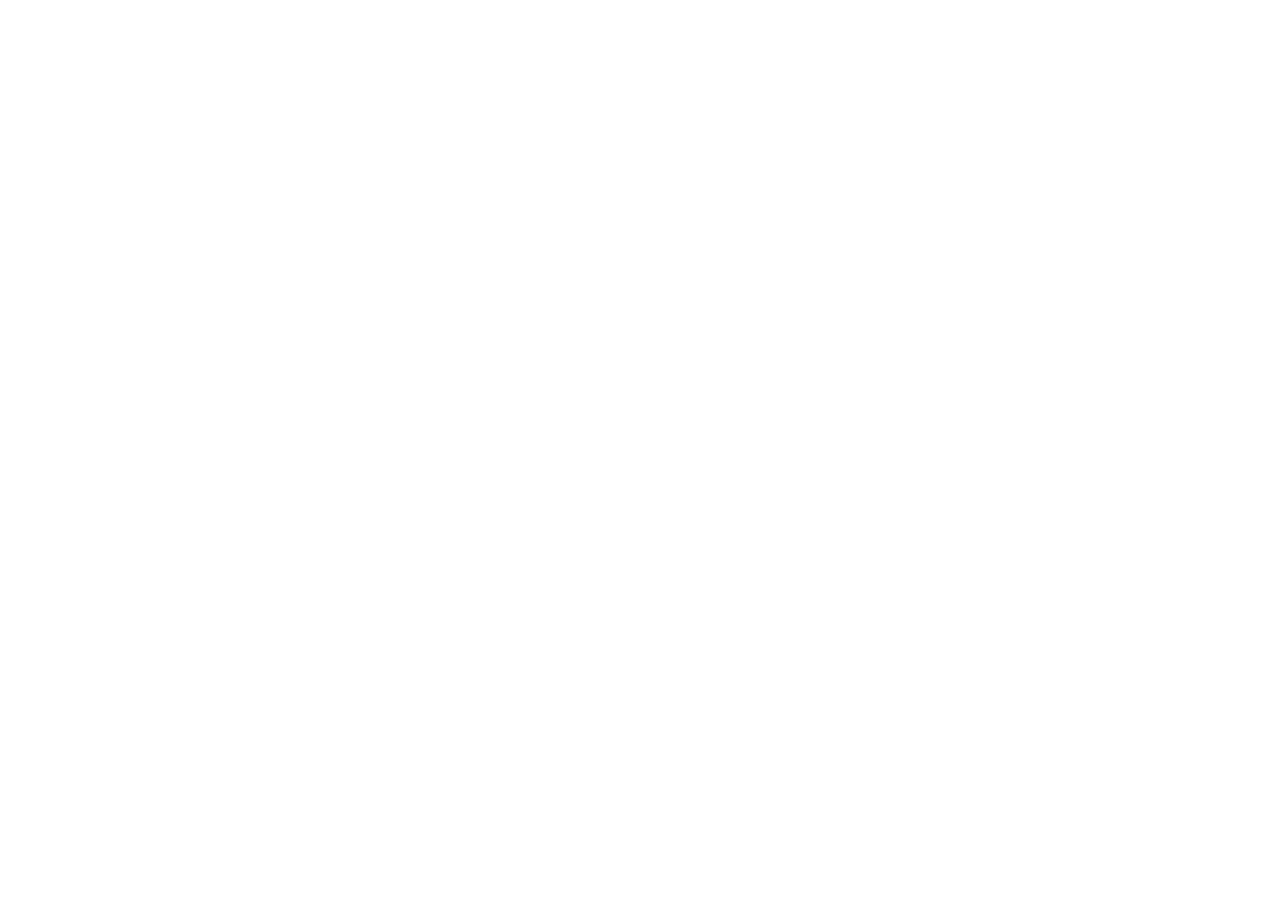
==== index.html @ d0430398 "rename index file" ====
<!DOCTYPE html>
<html>
	<head>
		<title>Page Title</title>
		<link rel="stylesheet" href="style.css>
	</head>
	<body>
		<h1>My first Heading</h1>
		<p>My first paragraph.</p>
		<p>My second paragraph.</p>
	</body>
</html>
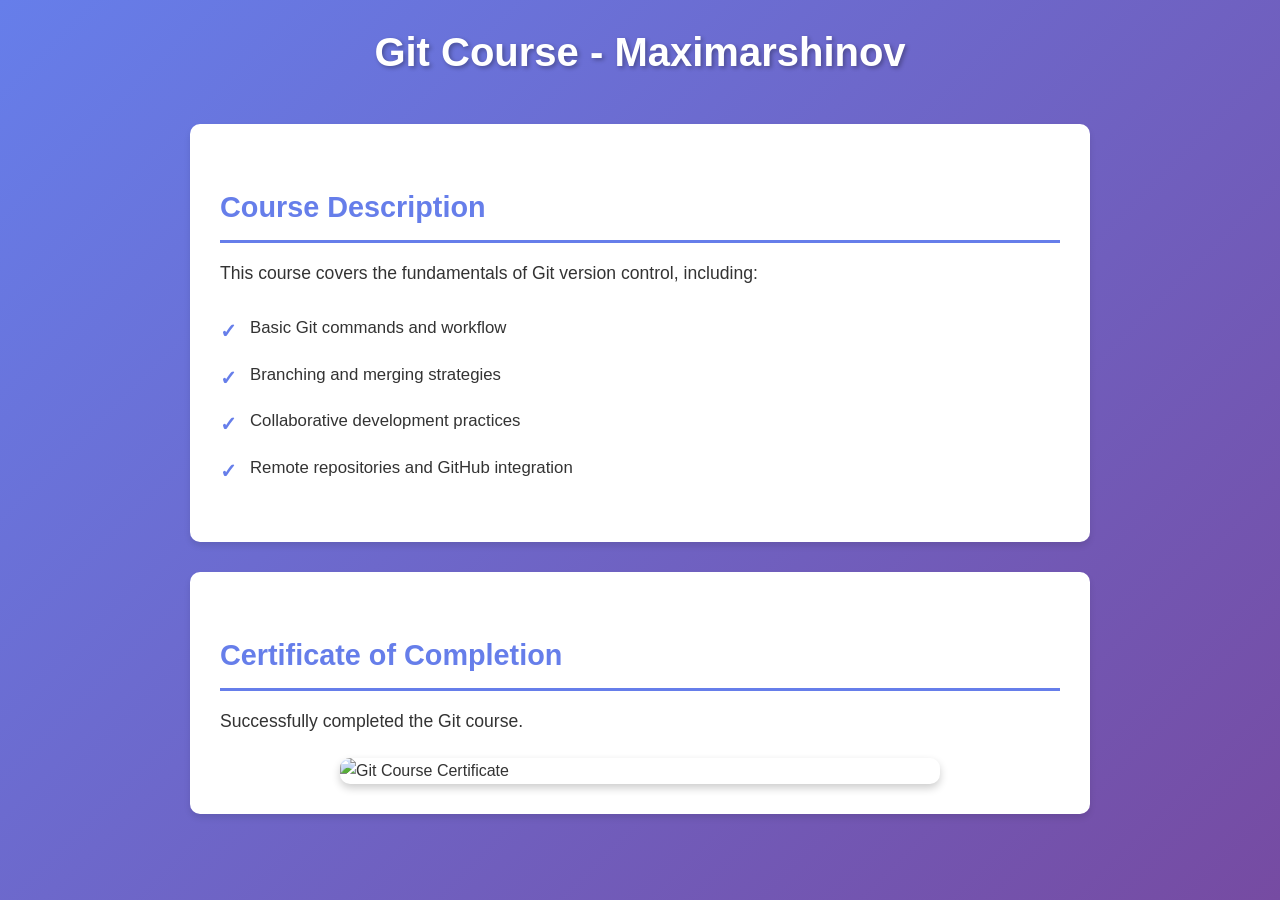
==== commit 13af0087: "chore: move *.html to root directory" ====
--- a/index.html
+++ b/index.html
@@ -1,12 +1,28 @@
 <!DOCTYPE html>
 <html>
 	<head>
-		<title>Page Title</title>
-		<link rel="stylesheet" href="style.css>
+		<title>Git Course Certificate</title>
+		<link rel="stylesheet" href="/css/style.css">
 	</head>
 	<body>
-		<h1>My first Heading</h1>
-		<p>My first paragraph.</p>
-		<p>My second paragraph.</p>
+		<h1>Git Course - Maximarshinov</h1>
+		
+		<section>
+			<h2>Course Description</h2>
+			<p>This course covers the fundamentals of Git version control, including:</p>
+			<ul>
+				<li>Basic Git commands and workflow</li>
+				<li>Branching and merging strategies</li>
+				<li>Collaborative development practices</li>
+				<li>Remote repositories and GitHub integration</li>
+			</ul>
+		</section>
+		
+		<section>
+			<h2>Certificate of Completion</h2>
+			<p>Successfully completed the Git course.</p>
+			<!-- Replace 'certificate.jpg' with your actual certificate image file -->
+			<img src="certificate.jpg" alt="Git Course Certificate">
+		</section>
 	</body>
 </html>
--- a/css/style.css
+++ b/css/style.css
@@ -0,0 +1,85 @@
+* {
+	margin: 0;
+	padding: 0;
+	box-sizing: border-box;
+}
+
+body {
+	background: linear-gradient(135deg, #667eea 0%, #764ba2 100%);
+	font-family: 'Segoe UI', Tahoma, Geneva, Verdana, sans-serif;
+	line-height: 1.6;
+	color: #333;
+	min-height: 100vh;
+	padding: 20px;
+}
+
+h1 {
+	color: white;
+	text-align: center;
+	font-size: 2.5em;
+	margin-bottom: 40px;
+	text-shadow: 2px 2px 4px rgba(0, 0, 0, 0.3);
+}
+
+h2 {
+	color: #667eea;
+	font-size: 1.8em;
+	margin-top: 30px;
+	margin-bottom: 15px;
+	border-bottom: 3px solid #667eea;
+	padding-bottom: 10px;
+}
+
+p {
+	font-size: 1.1em;
+	margin-bottom: 15px;
+	line-height: 1.8;
+}
+
+section {
+	background: white;
+	border-radius: 10px;
+	padding: 30px;
+	margin-bottom: 30px;
+	box-shadow: 0 4px 6px rgba(0, 0, 0, 0.1);
+	max-width: 900px;
+	margin-left: auto;
+	margin-right: auto;
+}
+
+ul {
+	list-style-type: none;
+	padding-left: 0;
+	margin-bottom: 20px;
+}
+
+ul li {
+	padding: 10px 0 10px 30px;
+	position: relative;
+	font-size: 1.05em;
+}
+
+ul li:before {
+	content: "✓";
+	position: absolute;
+	left: 0;
+	color: #667eea;
+	font-weight: bold;
+	font-size: 1.2em;
+}
+
+img {
+	max-width: 100%;
+	height: auto;
+	border-radius: 10px;
+	margin-top: 20px;
+	box-shadow: 0 4px 8px rgba(0, 0, 0, 0.2);
+	display: block;
+}
+
+section img {
+	max-width: 600px;
+	margin-left: auto;
+	margin-right: auto;
+}
+
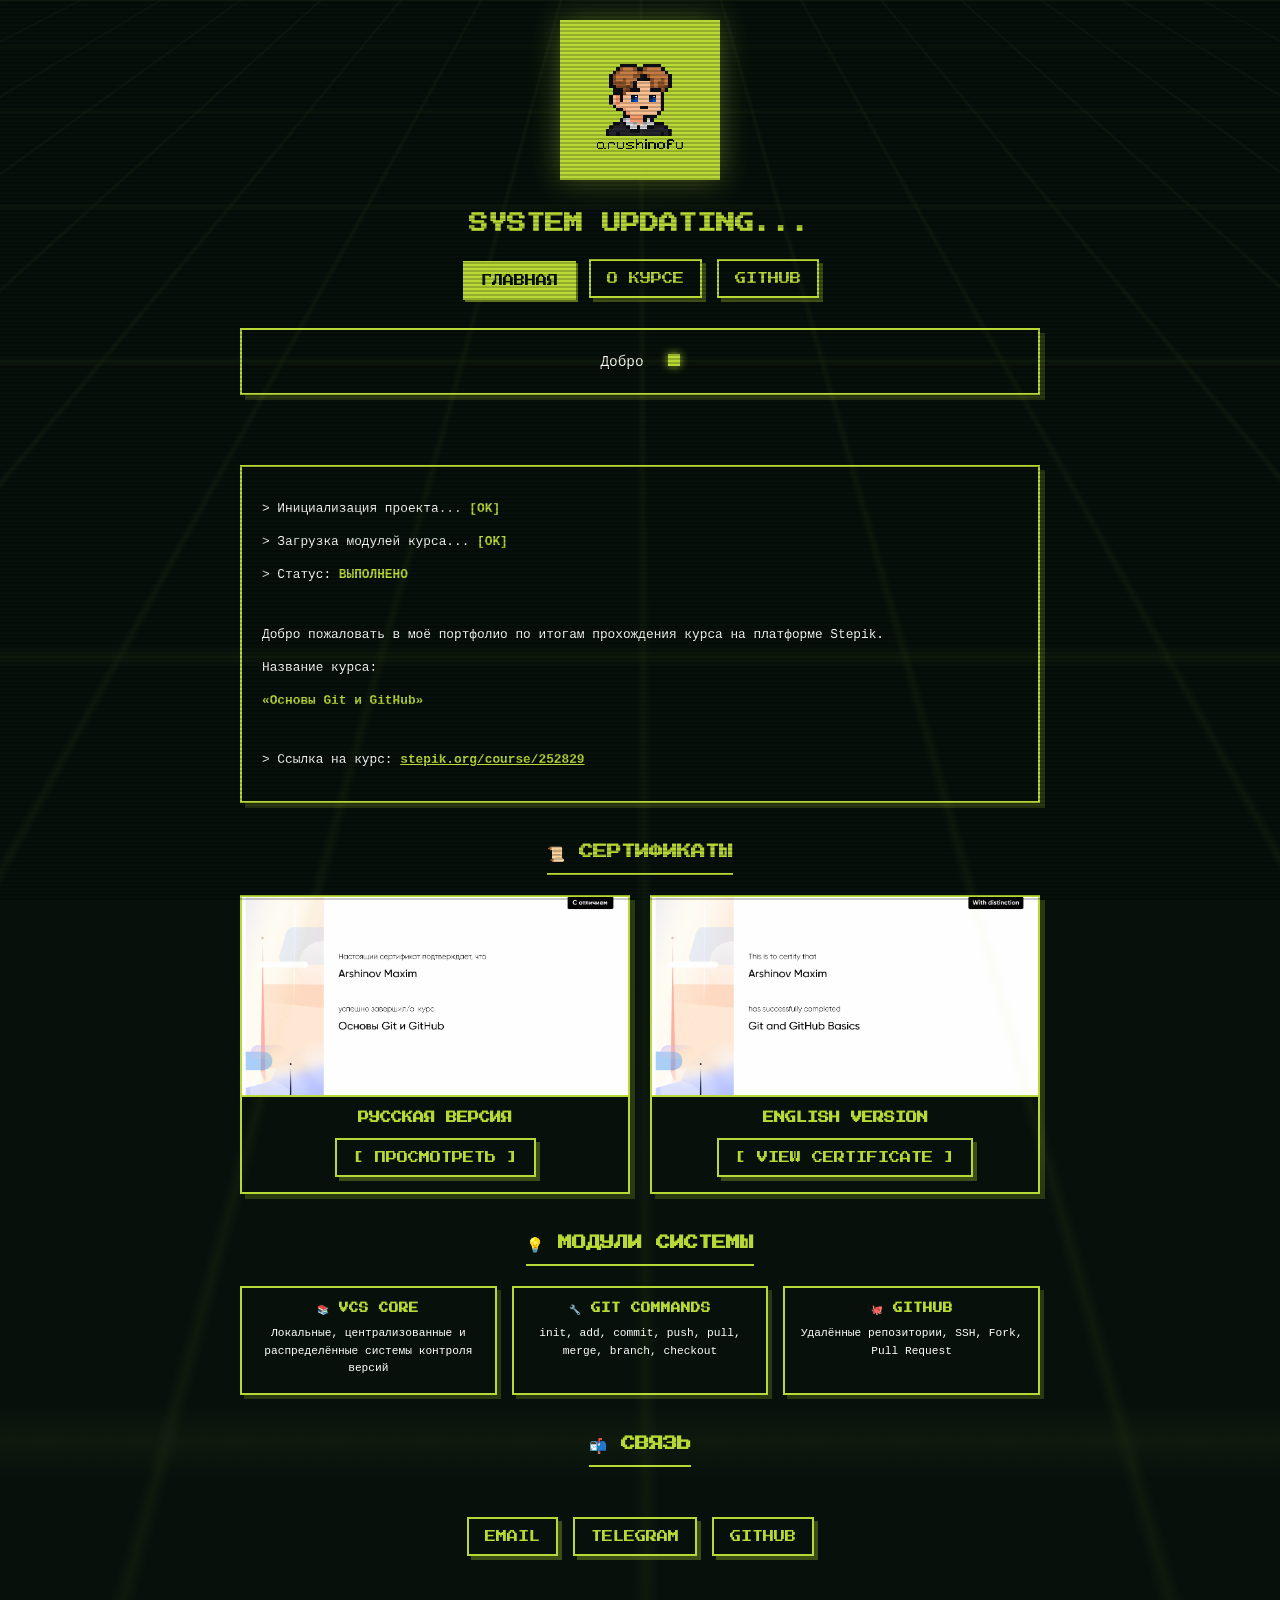
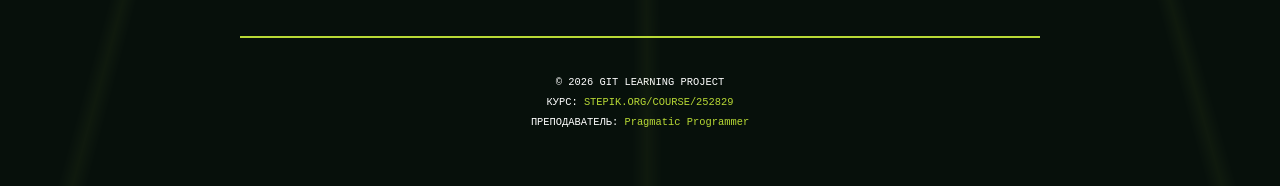
==== commit b5c44151: "feat: html/css/js site" ====
--- a/index.html
+++ b/index.html
@@ -1,28 +1,116 @@
 <!DOCTYPE html>
-<html>
-	<head>
-		<title>Git Course Certificate</title>
-		<link rel="stylesheet" href="/css/style.css">
-	</head>
-	<body>
-		<h1>Git Course - Maximarshinov</h1>
-		
-		<section>
-			<h2>Course Description</h2>
-			<p>This course covers the fundamentals of Git version control, including:</p>
-			<ul>
-				<li>Basic Git commands and workflow</li>
-				<li>Branching and merging strategies</li>
-				<li>Collaborative development practices</li>
-				<li>Remote repositories and GitHub integration</li>
-			</ul>
-		</section>
-		
-		<section>
-			<h2>Certificate of Completion</h2>
-			<p>Successfully completed the Git course.</p>
-			<!-- Replace 'certificate.jpg' with your actual certificate image file -->
-			<img src="certificate.jpg" alt="Git Course Certificate">
-		</section>
-	</body>
-</html>
+<html lang="ru">
+<head>
+    <meta charset="UTF-8">
+    <meta name="viewport" content="width=device-width, initial-scale=1.0">
+    <meta name="description" content="Git Learning Project - Портфолио курса Stepik">
+    <title>arushinofu | Git Learning</title>
+    <link href="https://fonts.googleapis.com/css2?family=Press+Start+2P&display=swap" rel="stylesheet">
+    <link rel="stylesheet" href="assets/css/style.css">
+    <link rel="icon" href="assets/images/avatar.png" type="image/png">
+</head>
+<body>
+    <div class="grid-bg"></div>
+    <div class="scanlines"></div>
+
+    <div class="container">
+        <header class="header">
+            <div class="avatar-wrapper">
+                <img src="assets/images/avatar.png" alt="arushinofu" class="avatar">
+            </div>
+
+            <h1 class="system-title glitch" data-text="SYSTEM UPDATING...">SYSTEM UPDATING...</h1>
+
+            <nav class="nav">
+                <a href="index.html" class="nav-link active">ГЛАВНАЯ</a>
+                <a href="detail.html" class="nav-link">О КУРСЕ</a>
+                <a href="https://github.com/arushinofu/git-learning" class="nav-link" target="_blank">GITHUB</a>
+            </nav>
+
+            <div class="status-box">
+                <span id="typing-text" class="status-text"></span>
+                <span class="cursor-box"></span>
+            </div>
+        </header>
+
+        <main class="main">
+            <section class="intro">
+                <div class="content-box">
+                    <p>> Инициализация проекта... <span class="highlight">[OK]</span></p>
+                    <p>> Загрузка модулей курса... <span class="highlight">[OK]</span></p>
+                    <p>> Статус: <span class="highlight">ВЫПОЛНЕНО</span></p>
+                    <br>
+                    <p>Добро пожаловать в моё портфолио по итогам прохождения курса на платформе Stepik.</p>
+                    <p>Название курса:</p>
+                    <p class="highlight">«Основы Git и GitHub»</p>
+                    <br>
+                    <p>> Ссылка на курс: <a href="https://stepik.org/course/252829" target="_blank" class="highlight">stepik.org/course/252829</a></p>
+                </div>
+            </section>
+
+            <section class="certificates">
+                <h2 class="section-title">📜 СЕРТИФИКАТЫ</h2>
+                <div class="cert-grid">
+                    <div class="cert-card">
+                        <div class="cert-image-wrapper">
+                            <img src="assets/images/certificate_ru.png" alt="Сертификат RU" class="cert-image">
+                        </div>
+                        <div class="cert-info">
+                            <h3>РУССКАЯ ВЕРСИЯ</h3>
+                            <a href="https://stepik.org/cert/3161888" class="pixel-btn" target="_blank">
+                                [ ПРОСМОТРЕТЬ ]
+                            </a>
+                        </div>
+                    </div>
+                    <div class="cert-card">
+                        <div class="cert-image-wrapper">
+                            <img src="assets/images/certificate_eng.png" alt="Сертификат EN" class="cert-image">
+                        </div>
+                        <div class="cert-info">
+                            <h3>ENGLISH VERSION</h3>
+                            <a href="https://stepik.org/cert/3161888?lang=en" class="pixel-btn" target="_blank">
+                                [ VIEW CERTIFICATE ]
+                            </a>
+                        </div>
+                    </div>
+                </div>
+            </section>
+
+            <section class="skills">
+                <h2 class="section-title">💡 МОДУЛИ СИСТЕМЫ</h2>
+                <div class="skills-grid">
+                    <div class="skill-card">
+                        <h3>📚 VCS CORE</h3>
+                        <p>Локальные, централизованные и распределённые системы контроля версий</p>
+                    </div>
+                    <div class="skill-card">
+                        <h3>🔧 GIT COMMANDS</h3>
+                        <p>init, add, commit, push, pull, merge, branch, checkout</p>
+                    </div>
+                        <div class="skill-card">
+                        <h3>🐙 GITHUB</h3>
+                        <p>Удалённые репозитории, SSH, Fork, Pull Request</p>
+                    </div>
+                </div>
+            </section>
+
+            <section class="contact">
+                <h2 class="section-title">📬 СВЯЗЬ</h2>
+                <div class="social-links">
+                    <a href="mailto:makushimu.arushinofu@gmai.com" class="pixel-btn">EMAIL</a>
+                    <a href="https://t.me/arushinofu" class="pixel-btn" target="_blank">TELEGRAM</a>
+                    <a href="https://github.com/arushinofu" class="pixel-btn" target="_blank">GITHUB</a>
+                </div>
+            </section>
+        </main>
+
+        <footer class="footer">
+            <p>© 2026 GIT LEARNING PROJECT</p>
+            <p>КУРС: <a href="https://stepik.org/course/252829" target="_blank">STEPIK.ORG/COURSE/252829</a></p>
+            <p>ПРЕПОДАВАТЕЛЬ: <a href="https://stepik.org/users/612208117/teach" target="_blank">Pragmatic Programmer</a></p>
+        </footer>
+    </div>
+
+    <script src="assets/js/main.js"></script>
+</body>
+</html>
--- a/assets/css/style.css
+++ b/assets/css/style.css
@@ -0,0 +1,709 @@
+/* ========================================
+   CSS-переменные
+   ======================================== */
+:root {
+    --primary: #B8D935;
+    --bg: #07100B;
+    --btn-hover: #B8D935;
+    --btn-text-hover: #07100B;
+}
+
+/* ========================================
+   Сброс и базовые стили
+   ======================================== */
+* {
+    margin: 0;
+    padding: 0;
+    box-sizing: border-box;
+}
+
+body {
+    background-color: var(--bg);
+    color: var(--primary);
+    font-family: 'Press Start 2P', cursive;
+    min-height: 100vh;
+    display: flex;
+    flex-direction: column;
+    overflow-x: hidden;
+    position: relative;
+    padding: 20px;
+}
+
+/* ========================================
+   3D-сетка на фоне
+   ======================================== */
+.grid-bg {
+    position: fixed;
+    top: 0;
+    left: 0;
+    width: 100%;
+    height: 100%;
+    background-image:
+        linear-gradient(rgba(184, 217, 53, 0.1) 1px, transparent 1px),
+        linear-gradient(90deg, rgba(184, 217, 53, 0.1) 1px, transparent 1px);
+    background-size: 40px 40px;
+    transform: perspective(500px) rotateX(60deg) scale(2);
+    transform-origin: top center;
+    animation: grid-move 20s linear infinite;
+    z-index: -2;
+    opacity: 0.4;
+    pointer-events: none;
+}
+
+@keyframes grid-move {
+    0% {
+        transform: perspective(500px) rotateX(60deg) scale(2) translateY(0);
+    }
+    100% {
+        transform: perspective(500px) rotateX(60deg) scale(2) translateY(40px);
+    }
+}
+
+/* ========================================
+   Эффект скан-линий
+   ======================================== */
+.scanlines {
+    position: fixed;
+    top: 0;
+    left: 0;
+    width: 100%;
+    height: 100%;
+    background: linear-gradient(
+        to bottom,
+        rgba(255, 255, 255, 0),
+        rgba(255, 255, 255, 0) 50%,
+        rgba(0, 0, 0, 0.2) 50%,
+        rgba(0, 0, 0, 0.2)
+    );
+    background-size: 100% 4px;
+    pointer-events: none;
+    z-index: 10;
+}
+
+/* ========================================
+   Контейнер
+   ======================================== */
+.container {
+    text-align: center;
+    z-index: 2;
+    max-width: 800px;
+    width: 100%;
+    display: flex;
+    flex-direction: column;
+    align-items: center;
+    margin: 0 auto;
+}
+
+/* ========================================
+   Шапка
+   ======================================== */
+.header {
+    width: 100%;
+    margin-bottom: 40px;
+}
+
+/* ========================================
+   Аватар
+   ======================================== */
+.avatar-wrapper {
+    position: relative;
+    margin-bottom: 30px;
+}
+
+.avatar {
+    width: 160px;
+    height: auto;
+    image-rendering: pixelated;
+    filter: drop-shadow(0 0 15px rgba(184, 217, 53, 0.4));
+    animation: float 3s ease-in-out infinite;
+    border: 4px solid var(--primary);
+    background: #000;
+}
+
+@keyframes float {
+    0%, 100% {
+        transform: translateY(0);
+    }
+    50% {
+        transform: translateY(-10px);
+    }
+}
+
+/* ========================================
+   Заголовок с глитч-эффектом
+   ======================================== */
+.system-title {
+    font-size: 1.2rem;
+    margin-bottom: 20px;
+    text-transform: uppercase;
+    position: relative;
+    display: inline-block;
+    line-height: 1.5;
+}
+
+.glitch {
+    position: relative;
+}
+
+.glitch::before,
+.glitch::after {
+    content: attr(data-text);
+    position: absolute;
+    top: 0;
+    left: 0;
+    width: 100%;
+    height: 100%;
+    background: var(--bg);
+}
+
+.glitch::before {
+    left: 2px;
+    text-shadow: -1px 0 #ff00c1;
+    clip: rect(44px, 450px, 56px, 0);
+    animation: glitch-anim 5s infinite linear alternate-reverse;
+}
+
+.glitch::after {
+    left: -2px;
+    text-shadow: -1px 0 #00fff9;
+    clip: rect(44px, 450px, 56px, 0);
+    animation: glitch-anim2 5s infinite linear alternate-reverse;
+}
+
+@keyframes glitch-anim {
+    0% { clip: rect(12px, 9999px, 5px, 0); }
+    5% { clip: rect(80px, 9999px, 90px, 0); }
+    100% { clip: rect(60px, 9999px, 70px, 0); }
+}
+
+@keyframes glitch-anim2 {
+    0% { clip: rect(65px, 9999px, 100px, 0); }
+    5% { clip: rect(10px, 9999px, 20px, 0); }
+    100% { clip: rect(30px, 9999px, 50px, 0); }
+}
+
+/* ========================================
+   Навигация (пиксельный стиль кнопок)
+   ======================================== */
+.nav {
+    display: flex;
+    justify-content: center;
+    gap: 15px;
+    flex-wrap: wrap;
+    margin-bottom: 30px;
+}
+
+.nav-link {
+    display: inline-block;
+    text-decoration: none;
+    color: var(--primary);
+    border: 2px solid var(--primary);
+    padding: 12px 16px;
+    font-size: 0.7rem;
+    text-transform: uppercase;
+    transition: all 0.2s;
+    background: transparent;
+    position: relative;
+    box-shadow: 4px 4px 0px rgba(184, 217, 53, 0.3);
+    font-family: 'Press Start 2P', cursive;
+}
+
+.nav-link:hover,
+.nav-link.active {
+    background: var(--btn-hover);
+    color: var(--btn-text-hover);
+    box-shadow: 2px 2px 0px rgba(184, 217, 53, 0.5);
+    transform: translate(2px, 2px);
+    text-decoration: none;
+}
+
+.nav-link:active {
+    transform: translate(4px, 4px);
+    box-shadow: none;
+}
+
+/* ========================================
+   Блок статуса
+   ======================================== */
+.status-box {
+    border: 2px solid var(--primary);
+    padding: 20px;
+    background: rgba(7, 16, 11, 0.9);
+    box-shadow: 5px 5px 0px rgba(184, 217, 53, 0.2);
+    margin-bottom: 30px;
+    width: 100%;
+}
+
+.status-text {
+    font-family: 'Courier New', monospace;
+    font-size: 0.9rem;
+    line-height: 1.5;
+    color: #fff;
+    min-height: 3em;
+    margin-bottom: 10px;
+    display: inline;
+}
+
+/* ========================================
+   Мигающий курсор
+   ======================================== */
+.cursor-box {
+    display: inline-block;
+    width: 12px;
+    height: 12px;
+    background-color: var(--primary);
+    margin-left: 8px;
+    vertical-align: middle;
+    animation: heartbeat 1.5s infinite;
+    box-shadow: 0 0 8px var(--primary);
+}
+
+@keyframes heartbeat {
+    0% { transform: scale(1); opacity: 1; }
+    20% { transform: scale(1.3); opacity: 0.8; }
+    40% { transform: scale(1); opacity: 1; }
+    60% { transform: scale(1.3); opacity: 0.8; }
+    100% { transform: scale(1); opacity: 1; }
+}
+
+/* ========================================
+   Основные секции
+   ======================================== */
+.main {
+    width: 100%;
+}
+
+section {
+    margin-bottom: 40px;
+}
+
+.section-title {
+    font-size: 0.9rem;
+    margin-bottom: 20px;
+    text-transform: uppercase;
+    color: var(--primary);
+    border-bottom: 2px solid var(--primary);
+    padding-bottom: 10px;
+    display: inline-block;
+}
+
+/* ========================================
+   Блок контента (стиль терминала)
+   ======================================== */
+.content-box {
+    border: 2px solid var(--primary);
+    padding: 20px;
+    background: rgba(7, 16, 11, 0.9);
+    box-shadow: 5px 5px 0px rgba(184, 217, 53, 0.2);
+    margin-bottom: 20px;
+    text-align: left;
+}
+
+.content-box p {
+    font-family: 'Courier New', monospace;
+    font-size: 0.8rem;
+    line-height: 1.8;
+    color: #fff;
+    margin: 10px 0;
+}
+
+.content-box .highlight {
+    color: var(--primary);
+    font-weight: bold;
+}
+
+/* ========================================
+   Сетка сертификатов
+   ======================================== */
+.cert-grid {
+    display: grid;
+    grid-template-columns: repeat(auto-fit, minmax(280px, 1fr));
+    gap: 20px;
+    width: 100%;
+}
+
+.cert-card {
+    border: 2px solid var(--primary);
+    background: rgba(7, 16, 11, 0.9);
+    box-shadow: 5px 5px 0px rgba(184, 217, 53, 0.2);
+    overflow: hidden;
+    transition: all 0.2s;
+}
+
+.cert-card:hover {
+    box-shadow: 3px 3px 0px rgba(184, 217, 53, 0.4);
+    transform: translate(2px, 2px);
+}
+
+.cert-image-wrapper {
+    width: 100%;
+    height: 200px;
+    overflow: hidden;
+    border-bottom: 2px solid var(--primary);
+}
+
+.cert-image {
+    width: 100%;
+    height: 100%;
+    object-fit: cover;
+    cursor: pointer;
+    transition: opacity 0.2s;
+}
+
+.cert-image:hover {
+    opacity: 0.8;
+}
+
+.cert-info {
+    padding: 15px;
+    text-align: center;
+}
+
+.cert-info h3 {
+    font-size: 0.7rem;
+    color: var(--primary);
+    margin-bottom: 15px;
+    text-transform: uppercase;
+}
+
+/* ========================================
+   Пиксельные кнопки
+   ======================================== */
+.pixel-btn {
+    display: inline-block;
+    text-decoration: none;
+    color: var(--primary);
+    border: 2px solid var(--primary);
+    padding: 12px 16px;
+    font-size: 0.7rem;
+    text-transform: uppercase;
+    transition: all 0.2s;
+    background: transparent;
+    position: relative;
+    box-shadow: 4px 4px 0px rgba(184, 217, 53, 0.3);
+    font-family: 'Press Start 2P', cursive;
+    cursor: pointer;
+}
+
+.pixel-btn:hover {
+    background: var(--btn-hover);
+    color: var(--btn-text-hover);
+    box-shadow: 2px 2px 0px rgba(184, 217, 53, 0.5);
+    transform: translate(2px, 2px);
+    text-decoration: none;
+}
+
+.pixel-btn:active {
+    transform: translate(4px, 4px);
+    box-shadow: none;
+}
+
+/* ========================================
+   Сетка навыков
+   ======================================== */
+.skills-grid {
+    display: grid;
+    grid-template-columns: repeat(auto-fit, minmax(200px, 1fr));
+    gap: 15px;
+    width: 100%;
+}
+
+.skill-card {
+    border: 2px solid var(--primary);
+    padding: 15px;
+    background: rgba(7, 16, 11, 0.9);
+    box-shadow: 4px 4px 0px rgba(184, 217, 53, 0.2);
+    transition: all 0.2s;
+}
+
+.skill-card:hover {
+    box-shadow: 2px 2px 0px rgba(184, 217, 53, 0.4);
+    transform: translate(2px, 2px);
+}
+
+.skill-card h3 {
+    font-size: 0.6rem;
+    color: var(--primary);
+    margin-bottom: 10px;
+    text-transform: uppercase;
+}
+
+.skill-card p {
+    font-family: 'Courier New', monospace;
+    font-size: 0.7rem;
+    color: #fff;
+    line-height: 1.6;
+}
+
+/* ========================================
+   Сетка команд
+   ======================================== */
+.commands-grid {
+    display: grid;
+    grid-template-columns: repeat(auto-fit, minmax(150px, 1fr));
+    gap: 10px;
+    width: 100%;
+}
+
+.command-card {
+    border: 2px solid var(--primary);
+    padding: 12px;
+    background: rgba(7, 16, 11, 0.9);
+    box-shadow: 3px 3px 0px rgba(184, 217, 53, 0.2);
+    text-align: center;
+    transition: all 0.2s;
+}
+
+.command-card:hover {
+    box-shadow: 1px 1px 0px rgba(184, 217, 53, 0.4);
+    transform: translate(2px, 2px);
+}
+
+.command-card code {
+    display: block;
+    font-family: 'Courier New', monospace;
+    font-size: 0.65rem;
+    color: var(--primary);
+    margin-bottom: 8px;
+    background: #000;
+    padding: 5px;
+}
+
+.command-card p {
+    font-family: 'Courier New', monospace;
+    font-size: 0.6rem;
+    color: #fff;
+}
+
+/* ========================================
+   Список модулей
+   ======================================== */
+.module-card {
+    border: 2px solid var(--primary);
+    margin-bottom: 15px;
+    background: rgba(7, 16, 11, 0.9);
+    box-shadow: 4px 4px 0px rgba(184, 217, 53, 0.2);
+}
+
+.module-header {
+    display: flex;
+    gap: 10px;
+    padding: 12px 15px;
+    border-bottom: 2px solid var(--primary);
+    align-items: center;
+    flex-wrap: wrap;
+}
+
+.module-badge {
+    background: var(--primary);
+    color: var(--bg);
+    padding: 4px 8px;
+    font-size: 0.55rem;
+    text-transform: uppercase;
+    font-family: 'Press Start 2P', cursive;
+}
+
+.module-title {
+    color: var(--primary);
+    font-size: 0.65rem;
+    text-transform: uppercase;
+    font-family: 'Press Start 2P', cursive;
+}
+
+.module-topics {
+    list-style: none;
+    padding: 15px;
+}
+
+.module-topics li {
+    font-family: 'Courier New', monospace;
+    font-size: 0.65rem;
+    color: #fff;
+    padding: 6px 0;
+    border-bottom: 1px dashed rgba(184, 217, 53, 0.3);
+}
+
+.module-topics li:last-child {
+    border-bottom: none;
+}
+
+.module-topics li::before {
+    content: "> ";
+    color: var(--primary);
+}
+
+/* ========================================
+   Ссылки на соцсети
+   ======================================== */
+.social-links {
+    display: flex;
+    justify-content: center;
+    gap: 15px;
+    flex-wrap: wrap;
+    width: 100%;
+    margin-top: 30px;
+}
+
+/* ========================================
+   Подвал
+   ======================================== */
+.footer {
+    text-align: center;
+    padding: 30px 0;
+    margin-top: 40px;
+    border-top: 2px solid var(--primary);
+    width: 100%;
+}
+
+.footer p {
+    font-family: 'Courier New', monospace;
+    font-size: 0.65rem;
+    color: #fff;
+    margin: 8px 0;
+}
+
+.footer a {
+    color: var(--primary);
+    text-decoration: none;
+}
+
+.footer a:hover {
+    text-decoration: underline;
+}
+
+/* ========================================
+   Модальное окно
+   ======================================== */
+.modal {
+    display: none;
+    position: fixed;
+    z-index: 1000;
+    left: 0;
+    top: 0;
+    width: 100%;
+    height: 100%;
+    background: rgba(7, 16, 11, 0.95);
+}
+
+.modal.active {
+    display: flex;
+    justify-content: center;
+    align-items: center;
+}
+
+.modal-content {
+    position: relative;
+    max-width: 90%;
+    max-height: 90%;
+}
+
+.modal-image {
+    max-width: 100%;
+    max-height: 90vh;
+    border: 4px solid var(--primary);
+    box-shadow: 0 0 20px rgba(184, 217, 53, 0.4);
+}
+
+.modal-close {
+    position: absolute;
+    top: -40px;
+    right: 0;
+    font-size: 30px;
+    color: var(--primary);
+    cursor: pointer;
+    transition: all 0.2s;
+    font-family: 'Press Start 2P', cursive;
+}
+
+.modal-close:hover {
+    color: #fff;
+    text-shadow: 0 0 10px var(--primary);
+}
+
+/* ========================================
+   Строки с информацией (страница деталей)
+   ======================================== */
+.info-row {
+    display: flex;
+    padding: 10px 0;
+    border-bottom: 1px dashed rgba(184, 217, 53, 0.3);
+    font-family: 'Courier New', monospace;
+    font-size: 0.7rem;
+}
+
+.info-row:last-child {
+    border-bottom: none;
+}
+
+.info-label {
+    width: 150px;
+    flex-shrink: 0;
+    color: var(--primary);
+}
+
+.info-value {
+    color: #fff;
+}
+
+.info-value a {
+    color: var(--primary);
+    text-decoration: none;
+}
+
+.info-value a:hover {
+    text-decoration: underline;
+}
+
+/* ========================================
+   Адаптивные стили
+   ======================================== */
+@media (max-width: 600px) {
+    .avatar {
+        width: 140px;
+    }
+
+    .system-title {
+        font-size: 0.9rem;
+    }
+
+    .status-box {
+        padding: 15px;
+    }
+
+    .status-text {
+        font-size: 0.8rem;
+    }
+
+    .social-links {
+        flex-direction: column;
+        align-items: center;
+        gap: 12px;
+    }
+
+    .pixel-btn,
+    .nav-link {
+        width: 100%;
+        max-width: 250px;
+        text-align: center;
+        padding: 15px;
+    }
+
+    .cert-grid {
+        grid-template-columns: 1fr;
+    }
+
+    .info-row {
+        flex-direction: column;
+        gap: 5px;
+    }
+
+    .info-label {
+        width: 100%;
+    }
+
+    .module-header {
+        flex-direction: column;
+        align-items: flex-start;
+        gap: 8px;
+    }
+}
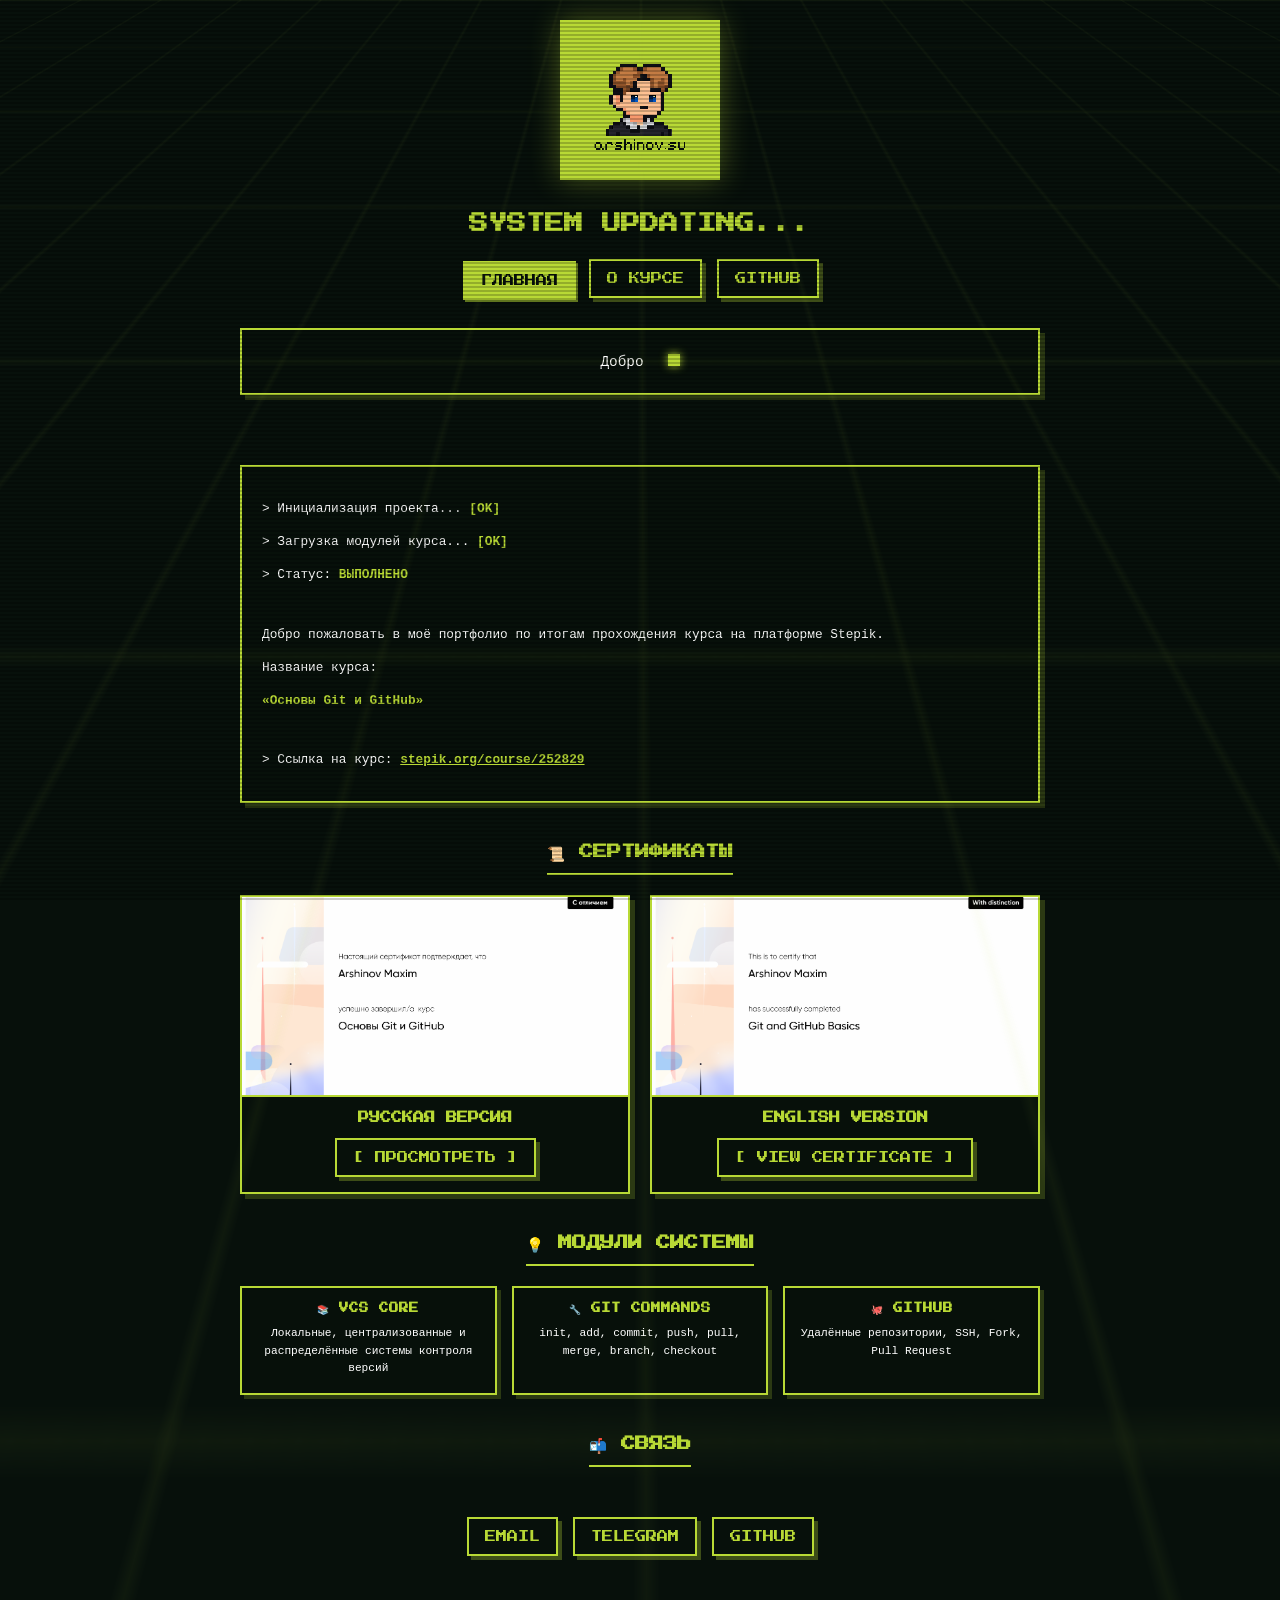
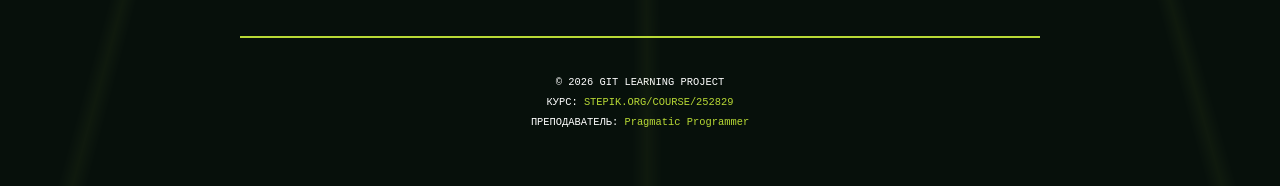
==== commit 189cdc6d: "style update page and avatar" ====
--- a/index.html
+++ b/index.html
@@ -4,7 +4,7 @@
     <meta charset="UTF-8">
     <meta name="viewport" content="width=device-width, initial-scale=1.0">
     <meta name="description" content="Git Learning Project - Портфолио курса Stepik">
-    <title>arushinofu | Git Learning</title>
+    <title>arshinov | Git Learning</title>
     <link href="https://fonts.googleapis.com/css2?family=Press+Start+2P&display=swap" rel="stylesheet">
     <link rel="stylesheet" href="assets/css/style.css">
     <link rel="icon" href="assets/images/avatar.png" type="image/png">
